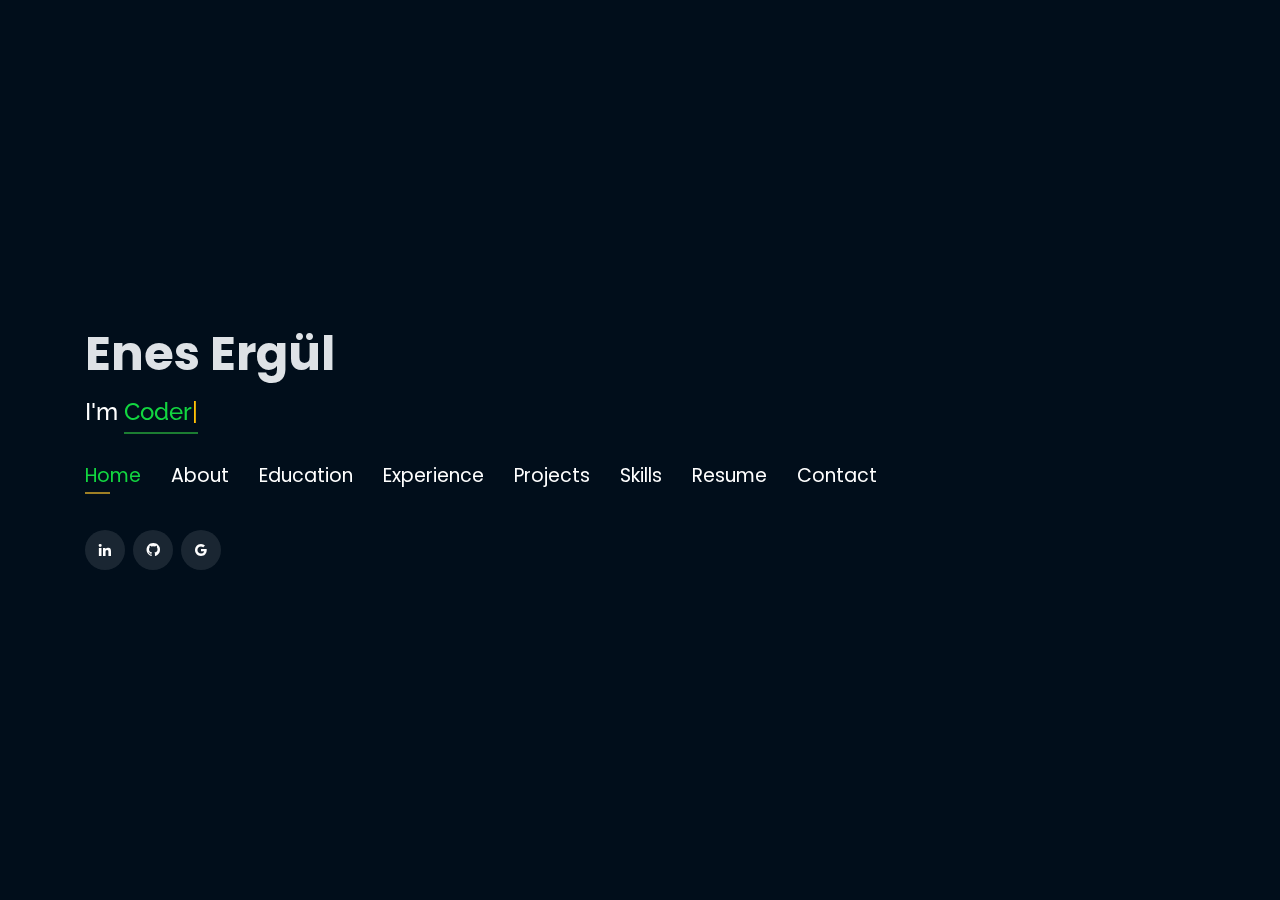
==== index.html @ 275b8a3a "Add files via upload" ====
<!DOCTYPE html>
<html lang="en">

<head>
  <!-- Google Tag Manager -->
  <script>(function(w,d,s,l,i){w[l]=w[l]||[];w[l].push({'gtm.start':
  new Date().getTime(),event:'gtm.js'});var f=d.getElementsByTagName(s)[0],
  j=d.createElement(s),dl=l!='dataLayer'?'&l='+l:'';j.async=true;j.src=
  'https://www.googletagmanager.com/gtm.js?id='+i+dl;f.parentNode.insertBefore(j,f);
  })(window,document,'script','dataLayer','GTM-5BB8W2X');</script>
  <!-- End Google Tag Manager -->
  <link rel="icon" type="image/png" href="/favicon.png"/>
  <meta charset="utf-8">
  <meta content="width=device-width, initial-scale=1.0" name="viewport">

  <title>Personal Portfolio</title>
  <meta content="" name="descriptison">
  <meta content="" name="keywords">

  <!-- Google Fonts -->
  <link href="https://fonts.googleapis.com/css?family=Open+Sans:300,300i,400,400i,600,600i,700,700i|Raleway:300,300i,400,400i,500,500i,600,600i,700,700i|Poppins:300,300i,400,400i,500,500i,600,600i,700,700i" rel="stylesheet">

  <!-- Vendor CSS Files -->
  <link href="assets/vendor/bootstrap/css/bootstrap.min.css" rel="stylesheet">
  <link href="assets/vendor/icofont/icofont.min.css" rel="stylesheet">
  <link href="assets/vendor/remixicon/remixicon.css" rel="stylesheet">
  <link href="assets/vendor/owl.carousel/assets/owl.carousel.min.css" rel="stylesheet">
  <link href="assets/vendor/boxicons/css/boxicons.min.css" rel="stylesheet">
  <link href="assets/vendor/venobox/venobox.css" rel="stylesheet">

  <!-- Template Main CSS File -->
  <link href="assets/css/style.css" rel="stylesheet">


  <!-- Global site tag (gtag.js) - Google Analytics -->
  <script async src="https://www.googletagmanager.com/gtag/js?id=UA-169007209-3"></script>
  <script>
    window.dataLayer = window.dataLayer || [];
    function gtag(){dataLayer.push(arguments);}
    gtag('js', new Date());

    gtag('config', 'UA-169007209-3');
  </script>



  <!-- =======================================================
  * Template Name: Personal - v2.1.0
  * Template URL: https://bootstrapmade.com/personal-free-resume-bootstrap-template/
  * Author: BootstrapMade.com
  * License: https://bootstrapmade.com/license/
  ======================================================== -->
</head>

<body>
  
  <!-- Google Tag Manager (noscript) -->
  <noscript><iframe src="https://www.googletagmanager.com/ns.html?id=GTM-5BB8W2X"
  height="0" width="0" style="display:none;visibility:hidden"></iframe></noscript>
  <!-- End Google Tag Manager (noscript) -->
  <!-- ======= Header ======= -->
  <header id="header" class="header-tops">

    <div class="container">

      <h1><a href="index.html">Enes Ergül</a></h1>
      <h2 style="color:#fff">I'm <span class="typing" style="color:#12D640"></span></h2>
      <nav class="nav-menu d-none d-lg-block">
        <ul>
          <li class="active"><a href="#header"> <span>Home</span></a></li>
          <li><a href="#about"><span>About</span></a></li>
          <li><a href="#education"> <span>Education</span></a></li>
          <li><a href="#experience"> <span>Experience</span></a></li>
<!--          <li><a href="#projects"> <span>Projects</span></a></li>-->
          <li><a href="#portfolio"> <span>Projects</span></a></li>
          <li><a href="#skills"> <span>Skills</span></a></li>
          <li><a href="https://drive.google.com/file/d/1qkU_y_zpDAaHQWLs6vH883aLRAiL2zst/view?usp=sharing" target="_blank"> <span>Resume</span></a></li>
          <!-- <li><a href="#links"> <span>Resume & Links</span></a></li> -->
          <li><a href="#contacts"> <span>Contact</span></a></li>

        </ul>
      </nav><!-- .nav-menu -->

      <div class="social-links">
          <a href="https://www.linkedin.com/in/enesergül/" target="_blank" class="linkedin"><i class="bx bxl-linkedin"></i></a>
          <a href="https://github.com/ergulenes/ergulenes" target="_blank" class="github"><i class="bx bxl-github"></i></a>
          <a href="mailto:ergullenes@gmail.com" target="_blank" class="google"><i class="bx bxl-google"></i></a>

      </div>

    </div>
  </header><!-- End Header -->

  <!-- ======= About Section ======= -->
  <section id="about" class="about">

    <!-- ======= About Me ======= -->
    <div class="about-me container">

      <div class="section-title">
        <h2>About</h2>
      </div>

      <div class="row">
        <div class="col-lg-4" data-aos="fade-right">
          <img src="assets/img/profiile.jpeg" class="img-fluid" alt="">
        </div>
        <div class="col-lg-8 pt-4 pt-lg-0 content" data-aos="fade-left">
          <p>Enes Ergül is an innovative data scientist and software developer who relentlessly works towards self- improvement and goal achievement.
             He demonstrated his community-building skills by spearheading the establishment of the Industrial Engineering Club at Gebze Technical University, uniting over 400 members in the process. 
             He further proved his mettle by becoming a finalist in the prestigious Teknofest with one of his projects. 
             Enes has attended various investment meetings, made presentations about his start-up, and honed his skills in effective communication and teamwork. 
             His valuable contributions in the field of data science and artificial intelligence at Agroshot and Fibabanka have shown his ability to develop data- driven solutions and optimize business processes. 
             Enes's wide skill set and experience continue to contribute greatly to his advancement in the field of technology and data science, and to the business world at large.
          </p>
          <div class="row">
            <div class="col-lg-6">
              <ul>
                <li><i class="icofont-rounded-right"></i> <strong>Birthday:</strong> 08 March 2001</li>
                <li><i class="icofont-rounded-right"></i> <strong>Phone:</strong> +90 507 150 5767</li>
              </ul>
            </div>
            <div class="col-lg-6">
              <ul>
                <li><i class="icofont-rounded-right"></i> <strong>City:</strong> İstanbul, Turkey</li>
                <li><i class="icofont-rounded-right"></i> <strong>Email:</strong> ergullenes@gmail.com</li>
              </ul>
            </div>
          </div>
        </div>
      </div>

    </div><!-- End About Me -->

    <!-- ======= Interests ======= -->
    <div class="interests container">

      <div class="section-title">
        <h2>Interests</h2>
      </div>

      <div class="row">
        <div class="col-lg-3 col-md-4">
          <div class="icon-box">
            <i class="ri-global-line" style="color: #ffbb2c;"></i>
            <h3>Software Development</h3>
          </div>
        </div>
        <div class="col-lg-3 col-md-4 mt-4 mt-md-0">
          <div class="icon-box">
            <i class="ri-database-2-line" style="color: #5578ff;"></i>
            <h3>Machine Learning</h3>
          </div>
        </div>
        <div class="col-lg-3 col-md-4 mt-4 mt-md-0">
          <div class="icon-box">
            <i class="ri-camera-3-line" style="color: #e80368;"></i>
            <h3>Computer Vision</h3>
          </div>
        </div>
        <div class="col-lg-3 col-md-4 mt-4 mt-lg-0">
          <div class="icon-box">
            <i class="ri-english-input" style="color: #1c7d32;"></i>
            <h3>Natural Language Processing</h3>
          </div>
        </div>
        <div class="col-lg-3 col-md-4 mt-4">
          <div class="icon-box">
            <i class="ri-code-s-slash-fill" style="color: #28a745;"></i>
            <h3>Software Engineering</h3>
          </div>
        </div>
        <div class="col-lg-3 col-md-4 mt-4">
          <div class="icon-box">
            <i class="ri-bar-chart-box-line" style="color: #f1081f;"></i>
            <h3>Visualization</h3>
          </div>
        </div>
        <div class="col-lg-3 col-md-4 mt-4">
          <div class="icon-box">
            <i class="ri-file-list-3-line" style="color: #47aeff;"></i>
            <h3>Algorithms</h3>
          </div>
        </div>
        <div class="col-lg-3 col-md-4 mt-4">
          <div class="icon-box">
            <i class="ri-image-line" style="color: #ffc107;"></i>
            <h3>Image Processing</h3>
          </div>
        </div>
      </div>

    </div><!-- End Interests -->
  </section><!-- End About Section -->



  <!-- ======= Education Section ======= -->
  <section id="education" class="services">
    <div class="container">
      <div class="section-title">
        <h2>Education</h2>
      </div>
      <div class="row">
        <div class="col-lg-12" data-aos="fade-up" style="display: inline-block;">
            <div class="col-md-4 mt-4 mt-md-0 icon-box" data-aos="fade-up" data-aos-delay="100" style="padding:0px 0px;padding-bottom: 5px;display: inline-block;">
              <img src="assets/img/education/ASU.jpg" class="img-fluid" alt="">
              <!-- <h4 style="text-align:left;"><a href="https://www.asu.edu/" target="_blank" style="color:#12d640">Arizona State University</a><br> </h4> -->
              <p style="text-align:left;color:#fff;padding: 5px 10px;"><em>Industrial Engineering</em></p>
              <h6 style="text-align:left;color:#fff;padding: 0px 10px;">Relevant Coursework</h6>
              <ul style="text-align:left;color:#fff;">

              </ul>
            </div>
            
          </div>
        </div>
    </div>


   
  

  </section>
  <!-- End Education Section -->



  <!-- Start Experience Section -->

  <section id="experience" class="services">
    <div class="container">
      <div class="section-title">
        <h2>Experience</h2>
      </div>
      <div class="row">
          <div class="col-lg-12" data-aos="fade-up">
              
              <div class="col-md-12 mt-4 mt-md-0 icon-box" data-aos="fade-up" data-aos-delay="100">
                <h4 style="text-align:left;"><a href="https://www.fibabanka.com.tr" target="_blank" style="color:#12d640">Fibabanka</a><br> </h4>
                <h5 style="text-align:left;">03/2023 – present</h5>
                <p style="text-align:left;color:#fff"><em>Data Analyst</em></p>
                <ul style="text-align:left;">
                  <li>During my tenure at Fibabanka, I developed various machine learning models to predict employee resignations using different employee data. The model I created significantly improved the effectiveness of human resources processes and allowed for the implementation of accurate action plans. </li>

                </ul>
              </div>
              <div class="col-md-12 mt-4 mt-md-0 icon-box" data-aos="fade-up" data-aos-delay="100">
                <h4 style="text-align:left;"><a  target="_blank" style="color:#12d640">Agroshot</a><br> </h4>
                <h5 style="text-align:left;">01/2022 – 03/2023</h5>
                <p style="text-align:left;color:#fff"><em>Data Scientist</em></p>
                <ul style="text-align:left;">
                  <li>At Agroshot, located at the Informatics Valley Technopark, I carried out various projects focused on innovative artificial intelligence technologies. This process, where I concentrated on data science, allowed me to make active and impressive contributions to machine learning and deep learning fields. I gained skills in understanding and applying technologies and algorithms that play a critical role in data science and artificial intelligence applications. Throughout this period, I worked with libraries such as TensorFlow, NumPy, and Scikit-Learn, which hold a significant place in data science and artificial intelligence applications, thereby enhancing my ability to understand and apply related technologies and algorithms.
                  </li>
                  
                </ul>
            </div>
            <div class="col-md-12 mt-4 mt-md-0 icon-box" data-aos="fade-up" data-aos-delay="100">
              <h4 style="text-align:left;"><a href="https://www.anadoluisuzu.com.tr" style="color:#12d640">Anadolu Isuzu</a><br> </h4>
              <h5 style="text-align:left;">06/2021 – 12/2022</h5>
              <p style="text-align:left;color:#fff"><em>Project Intern</em></p>
              <ul style="text-align:left;">
                <li>During my internship at Anadolu Isuzu, I played a significant role in integrating artificial intelligence into logistic processes. In this context, I developed a mobile application that involves part identification and dispatching to the appropriate location. I had the opportunity to be a part of the transformation in the logistics department by facilitating its integration with artificial intelligence.</li>
              </ul>
            </div>
          </div>
        </div>
    </div>
  </section>

  <!-- End Experience Section -->



  <!-- Start Project Section -->
  <section id="portfolio" class="portfolio">
    <div class="container">

      <div class="section-title">
        <h2>Projects</h2>
      </div>

      <div class="row">
        <div class="col-lg-12 d-flex justify-content-center">
          <ul id="portfolio-flters">
            <li data-filter="*" class="filter-active">All</li>
          </ul>
        </div>
      </div>

      <div class="row portfolio-container">

        <div class="col-lg-4 col-md-6 portfolio-item filter-app">
          <center><h4>Twitter Analysis</h4></center>
          <div class="portfolio-wrap">
            <img src="assets/img/project/twitteranalysis.jpg" class="img-fluid" alt="">
            <div class="portfolio-info">
              
              <div class="portfolio-links">
                <a href="projects/twitteranalysis.html" data-gall="portfolioDetailsGallery" data-vbtype="iframe" class="venobox" title="Project Details"><i class="bx bx-info-circle"></i></a>
              </div>
            </div>
          </div>
        </div>

        <div class="col-lg-4 col-md-6 portfolio-item filter-app">
          <center><h4>Image recognition as Service</h4></center>
          <div class="portfolio-wrap">
            <img src="assets/img/project/iras.jpeg" class="img-fluid" alt="">
            <div class="portfolio-info">
              
              <div class="portfolio-links">
                <a href="projects/iras.html" data-gall="portfolioDetailsGallery" data-vbtype="iframe" class="venobox" title="Project Details"><i class="bx bx-info-circle"></i></a>
              </div>
            </div>
          </div>
        </div>





        <div class="col-lg-4 col-md-6 portfolio-item filter-project">
          <!-- <br> -->
          <center><h4>Plant Disease Detection</h4></center>
          <div class="portfolio-wrap">
            <img src="assets/img/project/resume.jpg" class="img-fluid" alt="">
            <div class="portfolio-info">
              <h4>Plant Disease Detection</h4>
              <div class="portfolio-links">
                <a href="projects/resume.html" data-gall="portfolioDetailsGallery" data-vbtype="iframe" class="venobox" title="Project Details"><i class="bx bx-info-circle"></i></a>
              </div>
            </div>
          </div>
        </div>



        <div class="col-lg-4 col-md-6 portfolio-item filter-app">
          <center><h4>High Resolution Garbage Classification</h4></center>
          <div class="portfolio-wrap">
            <img src="assets/img/project/ml.jpg" class="img-fluid" alt="">
            <div class="portfolio-info">
              <div class="portfolio-links">
                <a href="projects/ml.html" data-gall="portfolioDetailsGallery" data-vbtype="iframe" class="venobox" title="Project Details"><i class="bx bx-info-circle"></i></a>
              </div>
            </div>
          </div>
        </div>

        

        <div class="col-lg-4 col-md-6 portfolio-item filter-project">
          <!-- <br> -->
          <center><h4>Employee Resignation Prediction</h4></center>
          <div class="portfolio-wrap">
            <img src="assets/img/project/gan.jpg" class="img-fluid" alt="">
            <div class="portfolio-info">
              <div class="portfolio-links">
                <a href="projects/gan.html" data-gall="portfolioDetailsGallery" data-vbtype="iframe" class="venobox" title="Project Details"><i class="bx bx-info-circle"></i></a>
              </div>
            </div>
          </div>
        </div>

      </div>
    </div>
  </section>

  <!-- End Project Section -->



  <!-- Start Skills Section -->

  <section id="skills" class="services">
    <div class="container">
      <div class="section-title">
        <h2>Skills</h2>
      </div>
      <div class="row">
        <div class="col-lg-12" data-aos="fade-up">
          <div class="col-md-12 mt-4 mt-md-0 icon-box" data-aos="fade-up" data-aos-delay="100" style="background:#fff">
            <h4 style="text-align:left;color:#09203a">Languages and Databases</h4>
                <p style="text-align:left;">
                  <img src="https://www.vectorlogo.zone/logos/python/python-horizontal.svg" alt="vectorlogo.zone" height="50" width="150">
                  <img src="https://www.vectorlogo.zone/logos/java/java-horizontal.svg" alt="vectorlogo.zone" height="50" width="120">
                  <img src="https://www.vectorlogo.zone/logos/w3_html5/w3_html5-ar21.svg" alt="vectorlogo.zone">
                  <img src="https://upload.wikimedia.org/wikipedia/commons/d/d5/CSS3_logo_and_wordmark.svg" alt="upload.wikimedia.org" height="60" width="90">
                  <img src="https://www.vectorlogo.zone/logos/mysql/mysql-horizontal.svg" alt="vectorlogo.zone" height="70" width="130">
                  <img src="https://www.vectorlogo.zone/logos/postgresql/postgresql-horizontal.svg" alt="vectorlogo.zone" height="50" width="190">

                </p>
            </div>
            <div class="col-md-12 mt-4 mt-md-0 icon-box" data-aos="lefade-up" data-aos-delay="100" style="background:#fff">
              <h4 style="text-align:left;color:#09203a">Frameworks</h4>
                <p style="text-align:left;">
                  <img src="https://www.vectorlogo.zone/logos/pocoo_flask/pocoo_flask-ar21.svg" alt="vectorlogo.zone">
                  <img src="https://www.vectorlogo.zone/logos/djangoproject/djangoproject-ar21.svg" alt="vectorlogo.zone">
                  <img src="https://www.vectorlogo.zone/logos/nodejs/nodejs-horizontal.svg" alt="vectorlogo.zone">
                  <img src="https://www.vectorlogo.zone/logos/getbootstrap/getbootstrap-ar21.svg" alt="vectorlogo.zone">
                  <img src="https://www.vectorlogo.zone/logos/tensorflow/tensorflow-ar21.svg" alt="vectorlogo.zone">
                  <img src="https://www.vectorlogo.zone/logos/pytorch/pytorch-ar21.svg" alt="vectorlogo.zone">
                  <img src="https://www.vectorlogo.zone/logos/opencv/opencv-ar21.svg" alt="vectorlogo.zone">
                  <img src="https://upload.wikimedia.org/wikipedia/commons/0/05/Scikit_learn_logo_small.svg" alt="upload.wikimedia.org" width="90" height="70">
              </p>
          </div>
          <div class="col-md-12 mt-4 mt-md-0 icon-box" data-aos="lefade-up" data-aos-delay="100" style="background:#fff">
              <h4 style="text-align:left;color:#09203a">Tools</h4>
                <p style="text-align:left;">
                  <img src="https://www.vectorlogo.zone/logos/git-scm/git-scm-ar21.svg" alt="vectorlogo.zone">
                  <img src="https://www.vectorlogo.zone/logos/amazon_aws/amazon_aws-ar21.svg" alt="vectorlogo.zone">
                  <img src="https://www.vectorlogo.zone/logos/google_cloud/google_cloud-ar21.svg" alt="vectorlogo.zone">
                  <img src="https://www.vectorlogo.zone/logos/heroku/heroku-ar21.svg" alt="vectorlogo.zone">
                  <img src="https://www.vectorlogo.zone/logos/jupyter/jupyter-ar21.svg" alt="vectorlogo.zone">
              </p>
          </div>
        </div>
      </div>
    </div>
  </section>

  <!-- End Skills Section -->




  <!-- Start Links section -->
  <section id="links" class="services">
    <div class="container">
      <div class="section-title">
        <h2>Resume & Links</h2>
      </div>
      <div class="row">
        <div class="col-md-3 mt-4 mt-md-0 icon-box" data-aos="fade-up" data-aos-delay="100">
          <a href="https://drive.google.com/file/d/1qkU_y_zpDAaHQWLs6vH883aLRAiL2zst/view?usp=sharing" target="_blank"><div class="icon"><i class="icofont-page"></i></div></a>

        </div>
        <!-- <div class="col-md-3 mt-4 mt-md-0 icon-box" data-aos="fade-up" data-aos-delay="100">
          <a href="https://techingenious.herokuapp.com/" target="_blank"><div class="icon"><i class="icofont-page"></i></div></a>
          <h4 class="title"><a href="https://techingenious.herokuapp.com/" target="_blank">Blog</a></h4>
          <p class="description" style="color:#fff;">Blog containing articles on AI, coding, development</p>
        </div> -->
      </div>
    </div>
  </section> <!--End Links Section -->


  <!-- Start Contact Section -->

  <section id="contacts" class="contact">
    <div class="container">

      <div class="section-title">
        <h2>Contact</h2>
      </div>

      <div class="row mt-2">

        <div class="col-md-6 d-flex align-items-stretch">
          <div class="info-box">
            <i class="bx bx-map"></i>
            <h3>My Address</h3>
            <p>Tuzla, İstanbul</p>
          </div>
        </div>

        <div class="col-md-6 mt-4 mt-md-0 d-flex align-items-stretch">
          <div class="info-box">
            <i class="bx bx-share-alt"></i>
            <h3>Social Profiles</h3>
            <div class="social-links">
              <a href="https://www.linkedin.com/in/enesergül" target="_blank" class="linkedin"><i class="bx bxl-linkedin"></i></a>
              <a href="https://www.github.com/ergulenes" target="_blank" class="github"><i class="bx bxl-github"></i></a>
              <a href="mailto:ergullenes@gmail.com" target="_blank" class="google"><i class="bx bxl-google"></i></a>

            </div>
          </div>
        </div>

        <div class="col-md-6 mt-4 d-flex align-items-stretch">
          <div class="info-box">
            <i class="bx bx-envelope"></i>
            <h3>Email</h3>
            <p>ergullenes@gmail.com</p>
            
          </div>
        </div>
        <div class="col-md-6 mt-4 d-flex align-items-stretch">
          <div class="info-box">
            <i class="bx bx-phone-call"></i>
            <h3>Contact</h3>
            <p>+90 507 150 57 67</p>
          </div>
        </div>
      </div>
      <!-- <div id="sfczmlqxr5caww28rswrt8849ghbekgnh3j" ></div><script type="text/javascript" src="https://counter1.stat.ovh/private/counter.js?c=zmlqxr5caww28rswrt8849ghbekgnh3j&down=async" async></script><noscript><a href="https://www.freecounterstat.com" title="free web counter"><img src="https://counter1.stat.ovh/private/freecounterstat.php?c=zmlqxr5caww28rswrt8849ghbekgnh3j" border="0" title="free web counter" alt="free web counter" style="visibility: none;"></a></noscript> -->
    </div>
  </section>

  <!-- End Contact Section -->

  <!-- Vendor JS Files -->
  <script src="assets/vendor/jquery/jquery.min.js"></script>
  <script src="assets/vendor/bootstrap/js/bootstrap.bundle.min.js"></script>
  <script src="assets/vendor/jquery.easing/jquery.easing.min.js"></script>
  <script src="assets/vendor/php-email-form/validate.js"></script>
  <script src="assets/vendor/waypoints/jquery.waypoints.min.js"></script>
  <script src="assets/vendor/counterup/counterup.min.js"></script>
  <script src="assets/vendor/owl.carousel/owl.carousel.min.js"></script>
  <script src="assets/vendor/isotope-layout/isotope.pkgd.min.js"></script>
  <script src="assets/vendor/venobox/venobox.min.js"></script>
  <script src="assets/vendor/typed.js/typed.min.js"></script>
  <script type="text/javascript">
    var typed = new Typed('.typing',{
      strings: ["Coder", "Developer", "AI Enthusiast"],
      loop: true,
      typeSpeed: 65,
      backSpeed: 65
    });
  </script>

  <!-- Template Main JS File -->
  <script src="assets/js/main.js"></script>

</body>

</html>
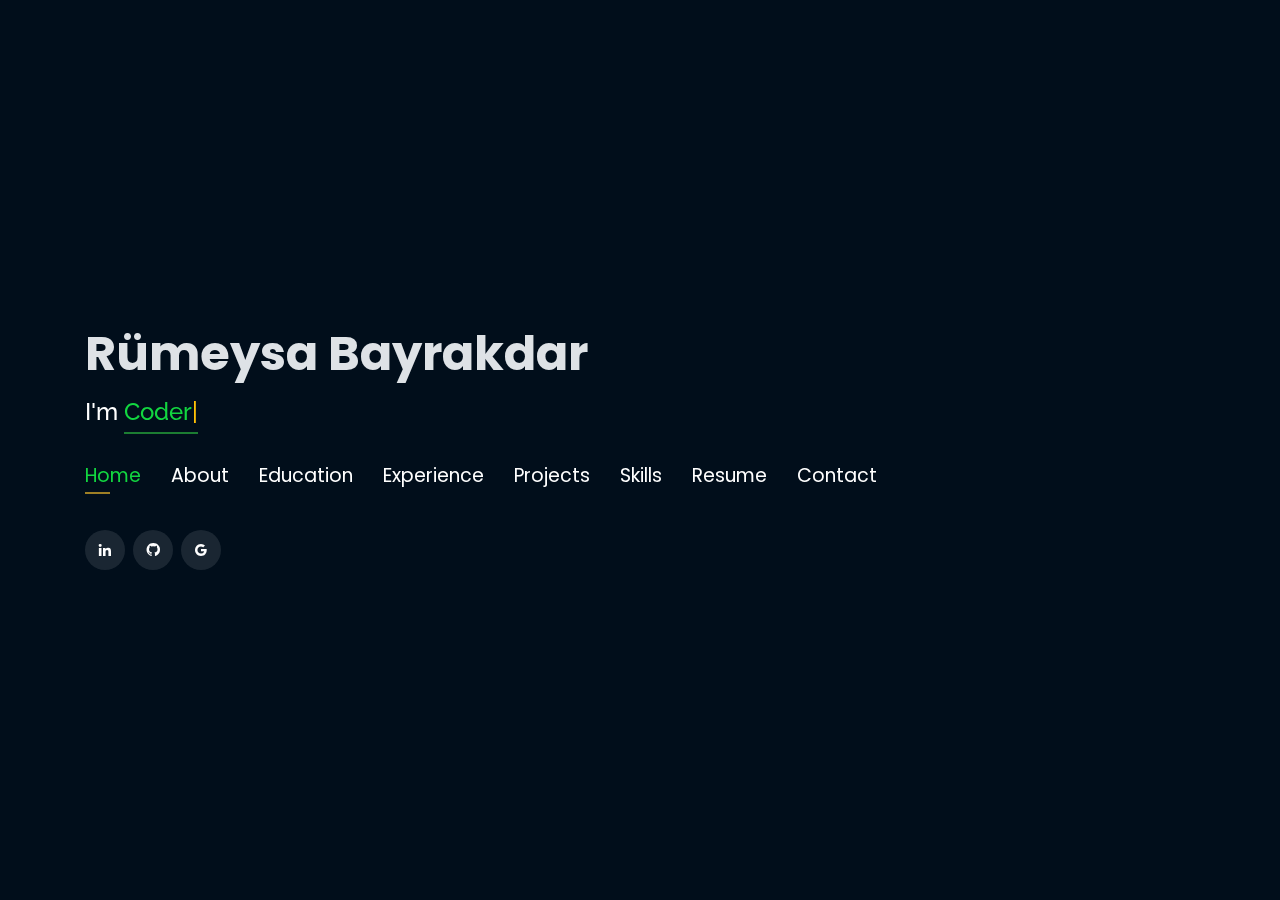
==== commit 2d7fe0dd: "Update index.html" ====
--- a/index.html
+++ b/index.html
@@ -63,7 +63,7 @@
 
     <div class="container">
 
-      <h1><a href="index.html">Enes Ergül</a></h1>
+      <h1><a href="index.html">Rümeysa Bayrakdar</a></h1>
       <h2 style="color:#fff">I'm <span class="typing" style="color:#12D640"></span></h2>
       <nav class="nav-menu d-none d-lg-block">
         <ul>
